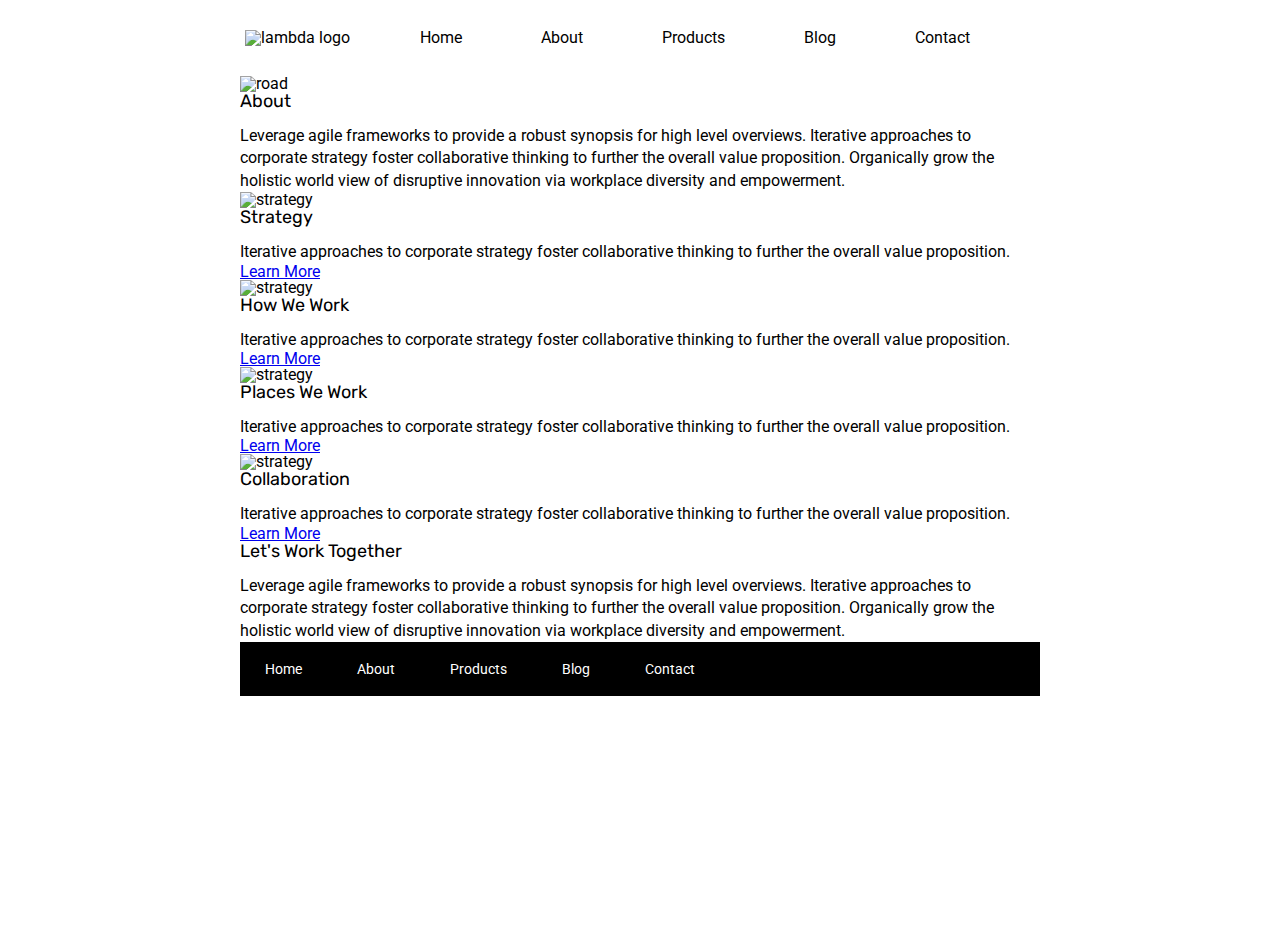
==== about.html @ fdbff64b "finish questions, index.html, about.html. need to finish css on about.html" ====
<!DOCTYPE html>

<html lang="en">
  <head>
    <meta charset="utf-8" />

    <title>Sprint Challenge - About</title>

    <link
      href="https://fonts.googleapis.com/css?family=Roboto|Rubik"
      rel="stylesheet"
    />
    <link rel="stylesheet" href="css/index.css" />
  </head>

  <body>
    <div class="container about-page">
      <header>
        <img src="img/lambda-black.png" alt="lambda logo" />
        <nav>
          <a href="index.html">Home</a>
          <a href="about.html">About</a>
          <a href="#">Products</a>
          <a href="#">Blog</a>
          <a href="#">Contact</a>
        </nav>
      </header>
      <img src="img/jumbo-about.png" alt="road" />

      <section>
        <h2>About</h2>
        <p>
          Leverage agile frameworks to provide a robust synopsis for high level
          overviews. Iterative approaches to corporate strategy foster
          collaborative thinking to further the overall value proposition.
          Organically grow the holistic world view of disruptive innovation via
          workplace diversity and empowerment.
        </p>
      </section>

      <section id="inside-container">
        <div>
          <img src="img/about-plan.png" alt="strategy" />

          <h2>Strategy</h2>
          <p>
            Iterative approaches to corporate strategy foster collaborative
            thinking to further the overall value proposition.
          </p>
          <a href="#">Learn More</a>
        </div>

        <div>
          <img src="img/about-working.png" alt="strategy" />

          <h2>How We Work</h2>
          <p>
            Iterative approaches to corporate strategy foster collaborative
            thinking to further the overall value proposition.
          </p>

          <a href="#">Learn More</a>
        </div>
      </section>

      <section class="inside-container">
        <div>
          <img src="img/about-office.png" alt="strategy" />

          <h2>Places We Work</h2>

          <p>
            Iterative approaches to corporate strategy foster collaborative
            thinking to further the overall value proposition.
          </p>

          <a href="#">Learn More</a>
        </div>

        <div>
          <img src="img/about-meeting.png" alt="strategy" />

          <h2>Collaboration</h2>
          <p>
            Iterative approaches to corporate strategy foster collaborative
            thinking to further the overall value proposition.
          </p>

          <a href="#">Learn More</a>
        </div>
      </section>

      <section>
        <h2>Let's Work Together</h2>
        <p>
          Leverage agile frameworks to provide a robust synopsis for high level
          overviews. Iterative approaches to corporate strategy foster
          collaborative thinking to further the overall value proposition.
          Organically grow the holistic world view of disruptive innovation via
          workplace diversity and empowerment.
        </p>
      </section>

      <footer>
        <nav>
          <a href="index.html">Home</a>
          <a href="about.html">About</a>
          <a href="#">Products</a>
          <a href="#">Blog</a>
          <a href="#">Contact</a>
        </nav>
      </footer>
    </div>
    <!-- container -->
  </body>
</html>
---- css/index.css ----
/* http://meyerweb.com/eric/tools/css/reset/ 
   v2.0 | 20110126
   License: none (public domain)
*/

html,
body,
div,
span,
applet,
object,
iframe,
h1,
h2,
h3,
h4,
h5,
h6,
p,
blockquote,
pre,
a,
abbr,
acronym,
address,
big,
cite,
code,
del,
dfn,
em,
img,
ins,
kbd,
q,
s,
samp,
small,
strike,
strong,
sub,
sup,
tt,
var,
b,
u,
i,
center,
dl,
dt,
dd,
ol,
ul,
li,
fieldset,
form,
label,
legend,
table,
caption,
tbody,
tfoot,
thead,
tr,
th,
td,
article,
aside,
canvas,
details,
embed,
figure,
figcaption,
footer,
header,
hgroup,
menu,
nav,
output,
ruby,
section,
summary,
time,
mark,
audio,
video {
  margin: 0;
  padding: 0;
  border: 0;
  font-size: 100%;
  font: inherit;
  vertical-align: baseline;
}
/* HTML5 display-role reset for older browsers */
article,
aside,
details,
figcaption,
figure,
footer,
header,
hgroup,
menu,
nav,
section {
  display: block;
}
body {
  line-height: 1;
}
ol,
ul {
  list-style: none;
}
blockquote,
q {
  quotes: none;
}
blockquote:before,
blockquote:after,
q:before,
q:after {
  content: "";
  content: none;
}
table {
  border-collapse: collapse;
  border-spacing: 0;
}

* {
  box-sizing: border-box;
}

html,
body {
  height: 100%;
  font-family: "Roboto", sans-serif;
}

h1,
h2,
h3,
h4,
h5 {
  font-size: 18px;
  margin-bottom: 15px;
  font-family: "Rubik", sans-serif;
}

p {
  line-height: 1.4;
}

.container {
  width: 800px;
  margin: 0 auto;
}

.top-content {
  display: flex;
  flex-wrap: wrap;
  justify-content: space-evenly;
  margin-bottom: 20px;
  border-bottom: 1px dashed black;
}

.top-content .text-container {
  width: 48%;
  padding: 0 1%;
  padding-bottom: 20px;
}

.middle-content {
  margin-bottom: 20px;
  border-bottom: 1px dashed black;
}

.middle-content h2 {
  padding: 0 2%;
  margin-bottom: 0;
}

.middle-content .boxes {
  display: flex;
  flex-wrap: wrap;
  justify-content: space-evenly;
}

.middle-content .boxes .box {
  width: 12.5%;
  height: 100px;
  background: black;
  margin: 20px 2.5%;
  color: white;
  display: flex;
  align-items: center;
  justify-content: center;
}

.bottom-content {
  display: flex;
  margin: 0 2% 20px;
  justify-content: space-around;
}

.bottom-content .text-container {
  padding-right: 4%;
}

.bottom-content .text-container:last-child {
  padding-right: 0;
}

footer {
  width: 100%;
  background: black;
}

footer nav {
  width: 60%;
  display: flex;
  justify-content: space-between;
  align-items: center;
  padding: 20px 2%;
  font-size: 14px;
}

footer nav a {
  color: white;
  text-decoration: none;
}
header {
  display: flex;
  justify-content: space-evenly;
  margin: 30px 0;
  align-items: baseline;
}

header nav {
  display: flex;
  width: 85%;
  justify-content: space-evenly;
  align-items: center;
}
nav a {
  text-decoration: none;
  color: black;
  padding: 0 2%;
  border-radius: 0%;
}

.road img {
  margin-bottom: 30px;
  margin-top: ;
}
.boxes .box.a1 {
  background-color: teal;
}
.boxes .box.a2 {
  background-color: gold;
}
.boxes .box.a3 {
  background-color: cadetblue;
}
.boxes .box.a4 {
  background-color: coral;
}
.boxes .box.a5 {
  background-color: crimson;
}
.boxes .box.a6 {
  background-color: forestgreen;
}
.boxes .box.a7 {
  background-color: darkorchid;
}
.boxes .box.a8 {
  background-color: hotpink;
}
.boxes .box.a9 {
  background-color: indigo;
}
.boxes .box.a10 {
  background-color: dodgerblue;
}
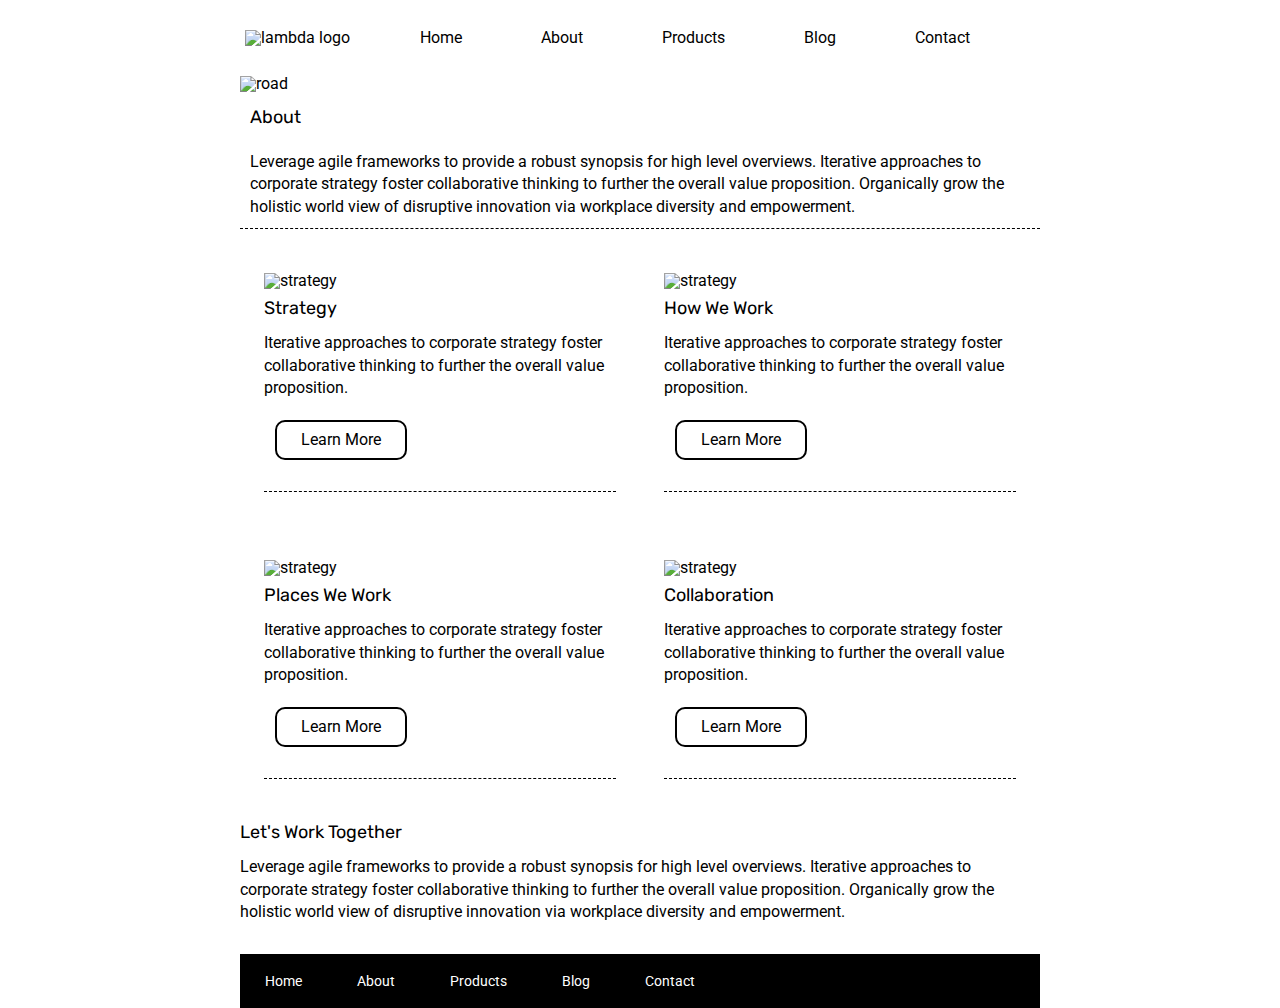
==== commit 0e4751c8: "finish all html and css and questions" ====
--- a/about.html
+++ b/about.html
@@ -28,8 +28,10 @@
       <img src="img/jumbo-about.png" alt="road" />
 
       <section>
-        <h2>About</h2>
-        <p>
+        <br />
+
+        <div id="margin"><h2>About</h2></div>
+        <p id="line">
           Leverage agile frameworks to provide a robust synopsis for high level
           overviews. Iterative approaches to corporate strategy foster
           collaborative thinking to further the overall value proposition.
@@ -38,7 +40,7 @@
         </p>
       </section>
 
-      <section id="inside-container">
+      <section class="inside-container">
         <div>
           <img src="img/about-plan.png" alt="strategy" />
 
@@ -47,7 +49,8 @@
             Iterative approaches to corporate strategy foster collaborative
             thinking to further the overall value proposition.
           </p>
-          <a href="#">Learn More</a>
+          <div class="button"><a href="#">Learn More</a></div>
+          <div class="lining"></div>
         </div>
 
         <div>
@@ -59,7 +62,8 @@
             thinking to further the overall value proposition.
           </p>
 
-          <a href="#">Learn More</a>
+          <div class="button"><a href="#">Learn More</a></div>
+          <div class="lining"></div>
         </div>
       </section>
 
@@ -74,7 +78,8 @@
             thinking to further the overall value proposition.
           </p>
 
-          <a href="#">Learn More</a>
+          <div class="button"><a href="#">Learn More</a></div>
+          <div class="lining"></div>
         </div>
 
         <div>
@@ -86,7 +91,8 @@
             thinking to further the overall value proposition.
           </p>
 
-          <a href="#">Learn More</a>
+          <div class="button"><a href="#">Learn More</a></div>
+          <div class="lining"></div>
         </div>
       </section>
 
--- a/css/index.css
+++ b/css/index.css
@@ -284,3 +284,47 @@
 .boxes .box.a10 {
   background-color: dodgerblue;
 }
+#line {
+  margin-bottom: 20px;
+  border-bottom: 1px dashed black;
+  padding: 10px;
+  display: inline-block;
+}
+.lining {
+  margin-bottom: 20px;
+  border-bottom: 1px dashed black;
+  padding: 1%;
+}
+
+#margin {
+  display: inline-block;
+  margin-left: 10px;
+}
+
+.container .inside-container {
+  display: flex;
+  flex-direction: row;
+}
+.container .inside-container div {
+  padding: 3%;
+}
+
+.button a {
+  color: black;
+  border: 2px solid black;
+  border-radius: 10px;
+  padding: 3%;
+  width: 40%;
+  text-decoration: none;
+  display: inline-block;
+  margin-top: 3%;
+  text-align: center;
+}
+
+.container .inside-container div img {
+  margin-bottom: 10px;
+}
+
+.about-page footer {
+  margin-top: 30px;
+}
